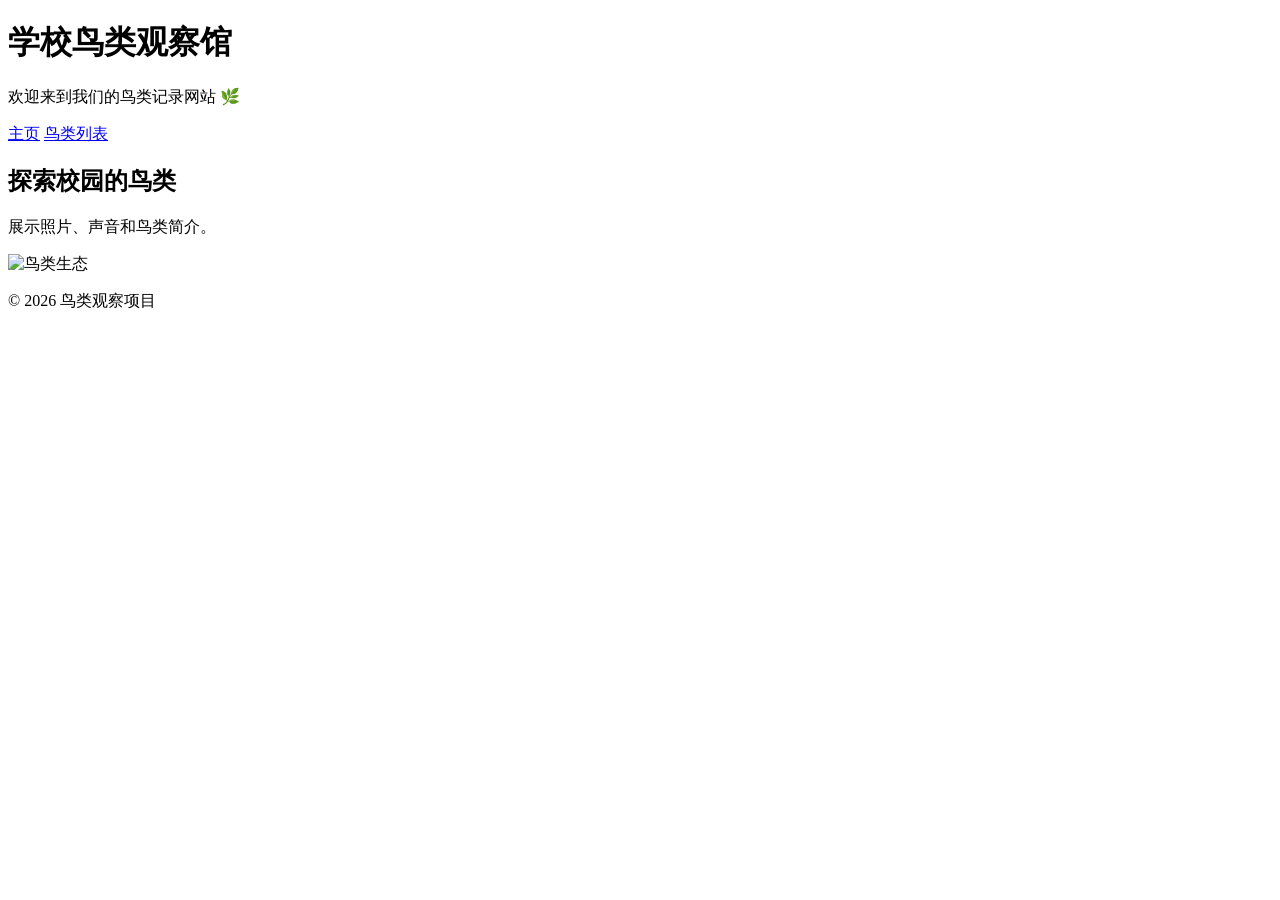
==== index.html @ a7944560 "Update index.html" ====
<!DOCTYPE html>
<html lang="en">
<head>
  <meta charset="UTF-8">
  <title>学校鸟类观察网站</title>
  <link rel="stylesheet" href="css/style.css">
</head>
<body>
  <header>
    <h1>学校鸟类观察馆</h1>
    <p>欢迎来到我们的鸟类记录网站 🌿</p>
    <nav>
      <a href="index.html">主页</a>
      <a href="birds.html">鸟类列表</a>
    </nav>
  </header>

  <main>
    <section class="intro">
      <h2>探索校园的鸟类</h2>
      <p>展示照片、声音和鸟类简介。</p>
      <img src="img/placeholder-home.jpg" alt="鸟类生态">
    </section>
  </main>

  <footer>
    <p>© 2026 鸟类观察项目</p>
  </footer>
</body>
</html>
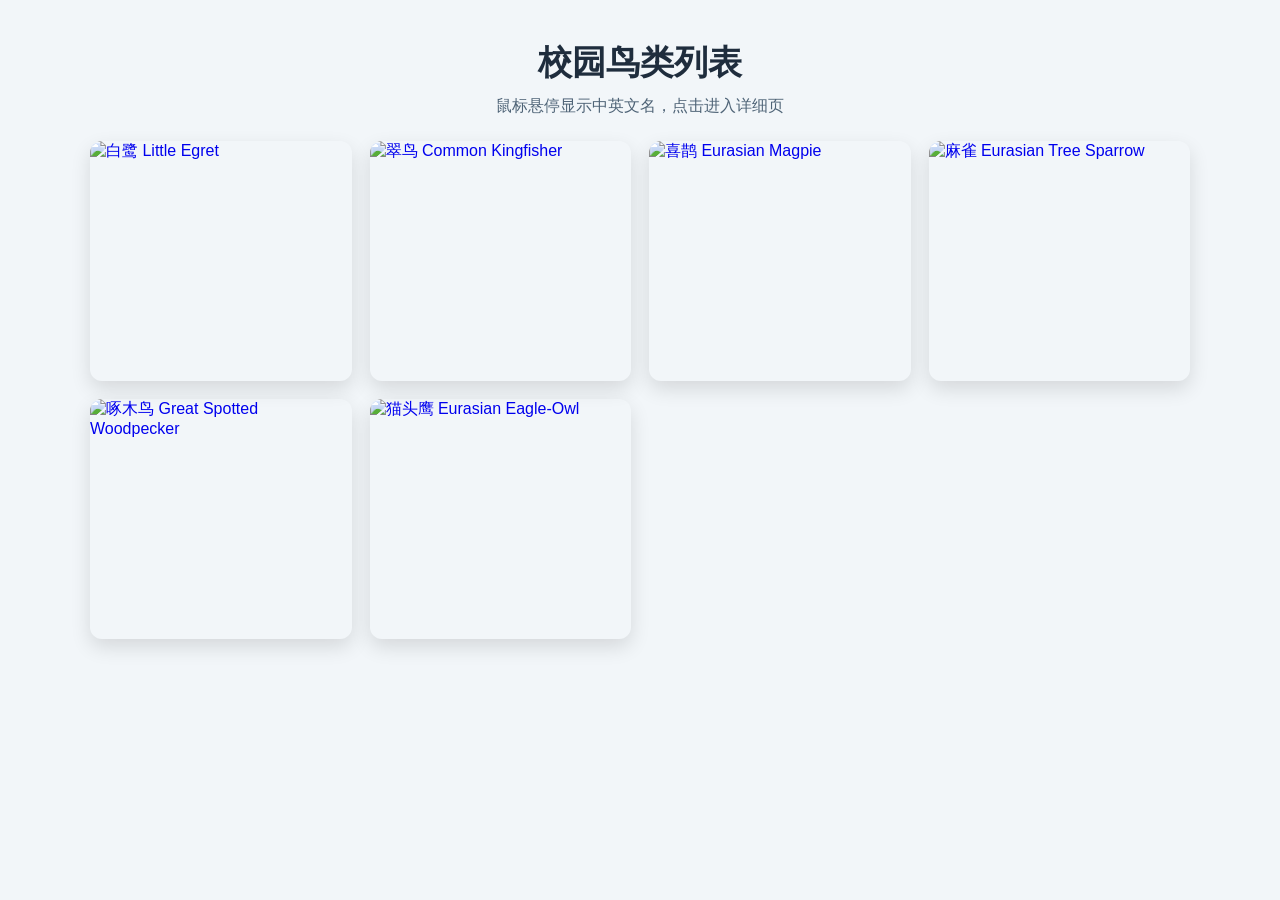
==== commit fbcd9610: "Add files via upload" ====
--- a/index.html
+++ b/index.html
@@ -1,30 +1,21 @@
-<!DOCTYPE html>
-<html lang="en">
-<head>
-  <meta charset="UTF-8">
-  <title>学校鸟类观察网站</title>
-  <link rel="stylesheet" href="css/style.css">
-</head>
-<body>
-  <header>
-    <h1>学校鸟类观察馆</h1>
-    <p>欢迎来到我们的鸟类记录网站 🌿</p>
-    <nav>
-      <a href="index.html">主页</a>
-      <a href="birds.html">鸟类列表</a>
-    </nav>
-  </header>
-
-  <main>
-    <section class="intro">
-      <h2>探索校园的鸟类</h2>
-      <p>展示照片、声音和鸟类简介。</p>
-      <img src="img/placeholder-home.jpg" alt="鸟类生态">
-    </section>
-  </main>
-
-  <footer>
-    <p>© 2026 鸟类观察项目</p>
-  </footer>
-</body>
+﻿<!DOCTYPE html>
+<html lang="zh-CN">
+<head>
+  <meta charset="UTF-8">
+  <meta name="viewport" content="width=device-width, initial-scale=1.0">
+  <title>校园鸟类图鉴</title>
+  <link rel="stylesheet" href="css/style.css">
+</head>
+<body>
+  <header class="page-header">
+    <h1>校园鸟类列表</h1>
+    <p>鼠标悬停显示中英文名，点击进入详细页</p>
+  </header>
+
+  <main class="container">
+    <section id="bird-grid" class="bird-grid"></section>
+  </main>
+
+  <script src="js/script.js"></script>
+</body>
 </html>
--- a/css/style.css
+++ b/css/style.css
@@ -0,0 +1,130 @@
+﻿* {
+  box-sizing: border-box;
+}
+
+body {
+  margin: 0;
+  font-family: "Microsoft YaHei", Arial, sans-serif;
+  background: #f2f6f9;
+  color: #1f2d3d;
+}
+
+.page-header {
+  text-align: center;
+  padding: 40px 16px 24px;
+}
+
+.page-header h1 {
+  margin: 0;
+  font-size: 34px;
+}
+
+.page-header p {
+  margin: 10px 0 0;
+  color: #4f6477;
+}
+
+.container {
+  width: min(1100px, 92%);
+  margin: 0 auto 40px;
+}
+
+.bird-grid {
+  display: grid;
+  grid-template-columns: repeat(auto-fill, minmax(220px, 1fr));
+  gap: 18px;
+}
+
+.bird-card {
+  position: relative;
+  display: block;
+  height: 240px;
+  border-radius: 12px;
+  overflow: hidden;
+  text-decoration: none;
+  box-shadow: 0 8px 20px rgba(0, 0, 0, 0.12);
+}
+
+.bird-card img {
+  width: 100%;
+  height: 100%;
+  object-fit: cover;
+  transition: transform 0.28s ease;
+}
+
+.bird-overlay {
+  position: absolute;
+  inset: 0;
+  display: flex;
+  flex-direction: column;
+  align-items: center;
+  justify-content: center;
+  background: rgba(5, 24, 43, 0.68);
+  color: #fff;
+  opacity: 0;
+  transition: opacity 0.28s ease;
+}
+
+.bird-overlay h3 {
+  margin: 0;
+  font-size: 24px;
+}
+
+.bird-overlay p {
+  margin: 8px 0 0;
+  font-size: 15px;
+}
+
+.bird-card:hover .bird-overlay {
+  opacity: 1;
+}
+
+.bird-card:hover img {
+  transform: scale(1.06);
+}
+
+.detail-card {
+  display: grid;
+  grid-template-columns: 1.1fr 1fr;
+  gap: 22px;
+  background: #fff;
+  border-radius: 12px;
+  padding: 22px;
+  box-shadow: 0 8px 20px rgba(0, 0, 0, 0.08);
+}
+
+.detail-card img {
+  width: 100%;
+  border-radius: 10px;
+  max-height: 440px;
+  object-fit: cover;
+}
+
+.detail-info h1 {
+  margin: 0 0 8px;
+}
+
+.detail-info .en-name {
+  margin: 0 0 16px;
+  color: #4f6477;
+  font-style: italic;
+}
+
+.back-link {
+  display: inline-block;
+  margin-bottom: 12px;
+  color: #0b63ce;
+  text-decoration: none;
+}
+
+.detail-error {
+  background: #fff;
+  padding: 20px;
+  border-radius: 10px;
+}
+
+@media (max-width: 900px) {
+  .detail-card {
+    grid-template-columns: 1fr;
+  }
+}
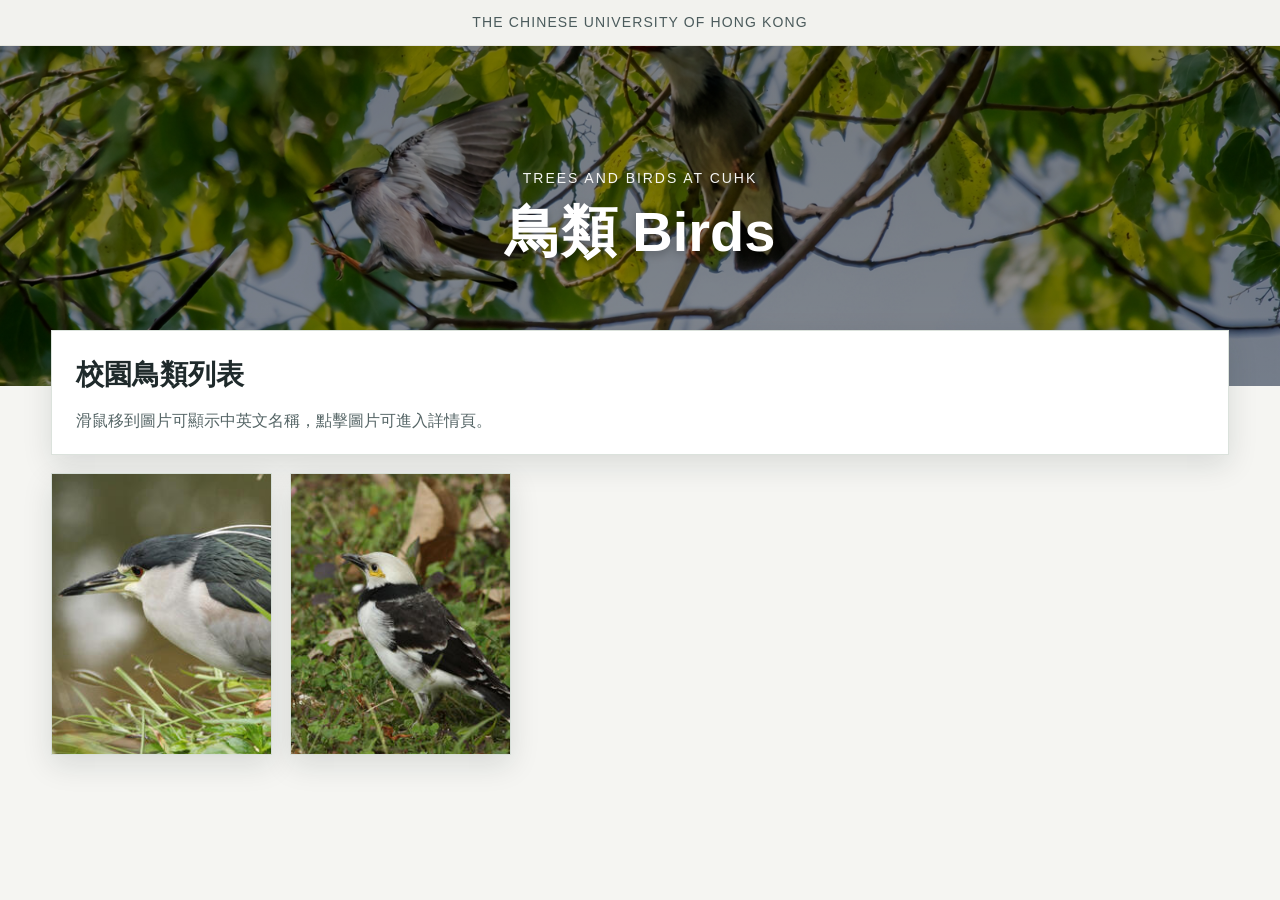
==== commit c8bd961a: "Add files via upload" ====
--- a/index.html
+++ b/index.html
@@ -1,19 +1,28 @@
 ﻿<!DOCTYPE html>
-<html lang="zh-CN">
+<html lang="zh-Hant">
 <head>
   <meta charset="UTF-8">
   <meta name="viewport" content="width=device-width, initial-scale=1.0">
-  <title>校园鸟类图鉴</title>
+  <title>中大校園鳥類圖鑑</title>
   <link rel="stylesheet" href="css/style.css">
 </head>
 <body>
-  <header class="page-header">
-    <h1>校园鸟类列表</h1>
-    <p>鼠标悬停显示中英文名，点击进入详细页</p>
-  </header>
+  <header class="top-strip">THE CHINESE UNIVERSITY OF HONG KONG</header>
 
-  <main class="container">
-    <section id="bird-grid" class="bird-grid"></section>
+  <section class="hero" aria-label="封面圖">
+    <div class="hero-content">
+      <p class="hero-subtitle">TREES AND BIRDS AT CUHK</p>
+      <h1>鳥類 Birds</h1>
+    </div>
+  </section>
+
+  <main class="page-shell">
+    <section class="list-intro panel">
+      <h2>校園鳥類列表</h2>
+      <p>滑鼠移到圖片可顯示中英文名稱，點擊圖片可進入詳情頁。</p>
+    </section>
+
+    <section id="bird-grid" class="bird-grid" aria-label="鳥類卡片列表"></section>
   </main>
 
   <script src="js/script.js"></script>
--- a/css/style.css
+++ b/css/style.css
@@ -1,32 +1,108 @@
-﻿* {
+﻿:root {
+  --bg: #f5f5f2;
+  --panel: #ffffff;
+  --text: #1f2a2b;
+  --muted: #556566;
+  --accent: #174240;
+  --line: #dbe2dc;
+  --shadow: 0 10px 28px rgba(20, 36, 32, 0.12);
+}
+
+* {
   box-sizing: border-box;
 }
 
 body {
   margin: 0;
-  font-family: "Microsoft YaHei", Arial, sans-serif;
-  background: #f2f6f9;
-  color: #1f2d3d;
-}
-
-.page-header {
+  background: var(--bg);
+  color: var(--text);
+  font-family: "Noto Sans TC", "Microsoft JhengHei", "Open Sans", sans-serif;
+  line-height: 1.7;
+}
+
+a {
+  color: var(--accent);
+}
+
+.top-strip {
+  height: 46px;
+  display: flex;
+  align-items: center;
+  justify-content: center;
+  background: #f2f2ee;
+  border-bottom: 1px solid #e5e5de;
+  font-size: 14px;
+  letter-spacing: 0.08em;
+  color: #4b5b5c;
+}
+
+.hero {
+  position: relative;
+  min-height: 340px;
+  display: flex;
+  align-items: center;
+  justify-content: center;
   text-align: center;
-  padding: 40px 16px 24px;
-}
-
-.page-header h1 {
-  margin: 0;
-  font-size: 34px;
-}
-
-.page-header p {
-  margin: 10px 0 0;
-  color: #4f6477;
-}
-
-.container {
-  width: min(1100px, 92%);
-  margin: 0 auto 40px;
+  color: #fff;
+  background-image: url("../bird_cover.jpg");
+  background-size: cover;
+  background-position: center 40%;
+}
+
+.hero::before {
+  content: "";
+  position: absolute;
+  inset: 0;
+  background: linear-gradient(rgba(0, 0, 0, 0.5), rgba(0, 0, 0, 0.44));
+}
+
+.hero-content {
+  position: relative;
+  padding: 0 16px;
+}
+
+.hero-subtitle {
+  margin: 0 0 8px;
+  font-size: 14px;
+  letter-spacing: 0.14em;
+  text-transform: uppercase;
+  opacity: 0.95;
+}
+
+.hero h1 {
+  margin: 0;
+  font-size: clamp(34px, 5vw, 56px);
+  font-weight: 700;
+  line-height: 1.2;
+  text-shadow: 0 3px 10px rgba(0, 0, 0, 0.28);
+}
+
+.page-shell {
+  width: min(1200px, 92vw);
+  margin: -56px auto 56px;
+  position: relative;
+  z-index: 2;
+}
+
+.panel {
+  background: var(--panel);
+  border: 1px solid var(--line);
+  box-shadow: var(--shadow);
+}
+
+.list-intro {
+  padding: 20px 24px;
+  margin-bottom: 18px;
+}
+
+.list-intro h2 {
+  margin: 0;
+  font-size: 28px;
+}
+
+.list-intro p {
+  margin: 8px 0 0;
+  color: var(--muted);
 }
 
 .bird-grid {
@@ -38,18 +114,20 @@
 .bird-card {
   position: relative;
   display: block;
-  height: 240px;
-  border-radius: 12px;
+  min-height: 280px;
+  border: 1px solid #d7dfd9;
   overflow: hidden;
-  text-decoration: none;
-  box-shadow: 0 8px 20px rgba(0, 0, 0, 0.12);
+  box-shadow: var(--shadow);
+  background: #fff;
 }
 
 .bird-card img {
   width: 100%;
   height: 100%;
+  min-height: 280px;
   object-fit: cover;
-  transition: transform 0.28s ease;
+  display: block;
+  transition: transform 0.35s ease;
 }
 
 .bird-overlay {
@@ -57,74 +135,140 @@
   inset: 0;
   display: flex;
   flex-direction: column;
+  justify-content: center;
   align-items: center;
-  justify-content: center;
-  background: rgba(5, 24, 43, 0.68);
+  background: rgba(7, 31, 30, 0.68);
   color: #fff;
   opacity: 0;
-  transition: opacity 0.28s ease;
+  transition: opacity 0.25s ease;
+  text-align: center;
+  padding: 16px;
 }
 
 .bird-overlay h3 {
   margin: 0;
-  font-size: 24px;
+  font-size: 28px;
 }
 
 .bird-overlay p {
-  margin: 8px 0 0;
+  margin: 6px 0 0;
   font-size: 15px;
+  letter-spacing: 0.02em;
+}
+
+.bird-card:hover img {
+  transform: scale(1.06);
 }
 
 .bird-card:hover .bird-overlay {
   opacity: 1;
 }
 
-.bird-card:hover img {
-  transform: scale(1.06);
-}
-
-.detail-card {
+.back-wrap {
+  margin-bottom: 12px;
+}
+
+.back-link {
+  text-decoration: none;
+  font-weight: 600;
+}
+
+.detail-layout {
   display: grid;
-  grid-template-columns: 1.1fr 1fr;
-  gap: 22px;
-  background: #fff;
-  border-radius: 12px;
-  padding: 22px;
-  box-shadow: 0 8px 20px rgba(0, 0, 0, 0.08);
-}
-
-.detail-card img {
+  grid-template-columns: minmax(300px, 0.9fr) minmax(340px, 1.1fr);
+  gap: 0;
+}
+
+.detail-image-wrap {
+  border-right: 1px solid var(--line);
+  background: #f0f4f0;
+}
+
+.detail-image-wrap img {
   width: 100%;
-  border-radius: 10px;
-  max-height: 440px;
+  height: 100%;
+  min-height: 420px;
   object-fit: cover;
-}
-
-.detail-info h1 {
+  display: block;
+}
+
+.detail-content {
+  padding: 26px 28px 30px;
+}
+
+.detail-content h2 {
+  margin: 0;
+  font-size: 34px;
+  line-height: 1.2;
+}
+
+.latin-name {
+  margin: 6px 0 16px;
+  font-size: 18px;
+  color: var(--muted);
+}
+
+.info-table {
+  width: 100%;
+  border-collapse: collapse;
+  margin-bottom: 16px;
+}
+
+.info-table th,
+.info-table td {
+  border: 1px solid var(--line);
+  padding: 10px 12px;
+  text-align: left;
+  vertical-align: top;
+}
+
+.info-table th {
+  width: 86px;
+  background: #f3f7f3;
+  font-weight: 700;
+}
+
+.detail-block {
+  margin-top: 16px;
+}
+
+.detail-block h3 {
   margin: 0 0 8px;
-}
-
-.detail-info .en-name {
-  margin: 0 0 16px;
-  color: #4f6477;
-  font-style: italic;
-}
-
-.back-link {
-  display: inline-block;
-  margin-bottom: 12px;
-  color: #0b63ce;
-  text-decoration: none;
-}
-
-.detail-error {
-  background: #fff;
+  padding-left: 10px;
+  border-left: 4px solid #2f6c4f;
+  font-size: 18px;
+}
+
+.bullet-list {
+  margin: 0;
+  padding-left: 20px;
+}
+
+.number-list {
+  padding-left: 22px;
+}
+
+.detail-links {
+  margin: 0;
+  padding-left: 20px;
+}
+
+.not-found {
+  margin: 0;
   padding: 20px;
-  border-radius: 10px;
-}
-
-@media (max-width: 900px) {
-  .detail-card {
+}
+
+@media (max-width: 980px) {
+  .detail-layout {
     grid-template-columns: 1fr;
   }
+
+  .detail-image-wrap {
+    border-right: none;
+    border-bottom: 1px solid var(--line);
+  }
+
+  .detail-image-wrap img {
+    min-height: 320px;
+  }
 }
